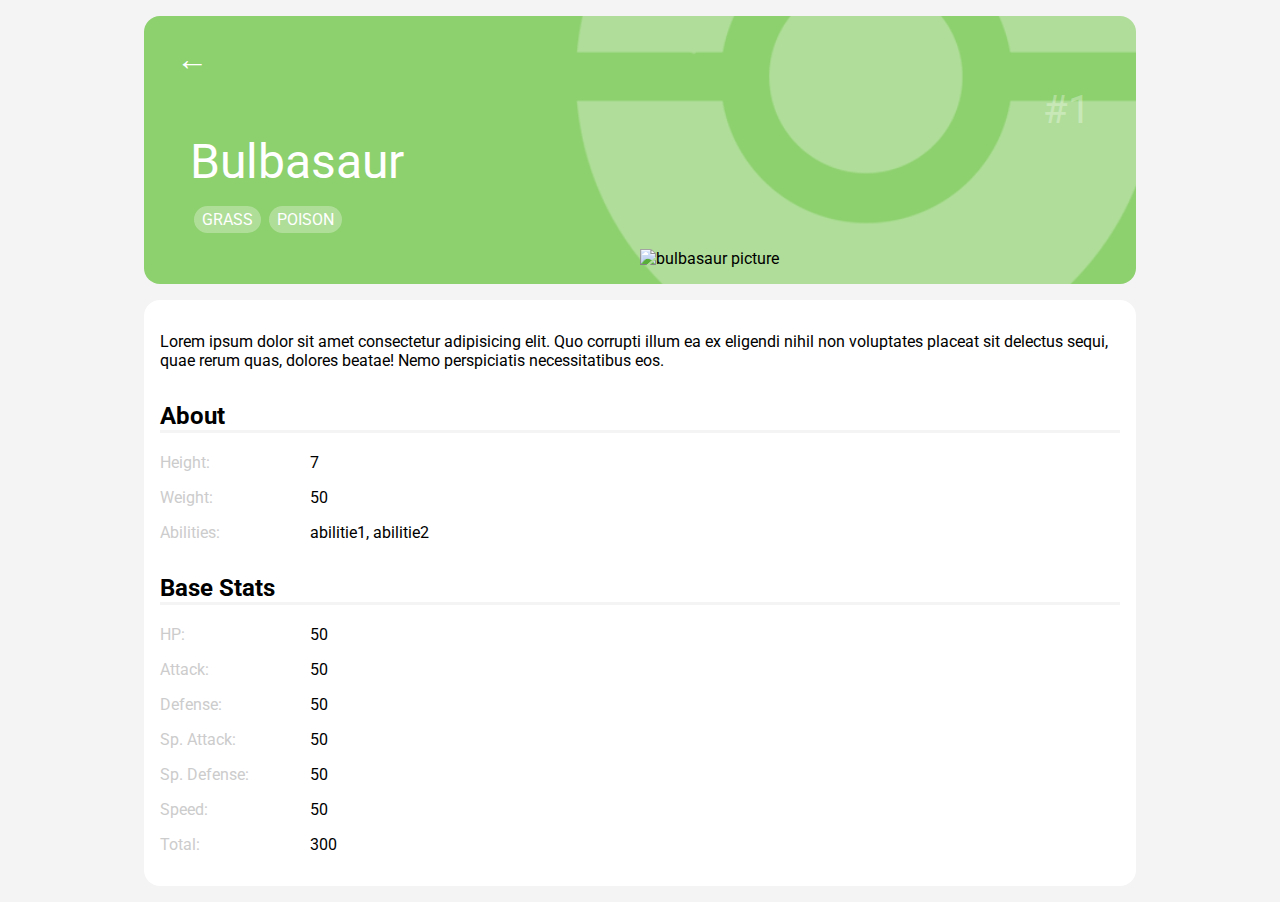
==== detail.html @ f9cb98a9 "v0.5" ====
<!DOCTYPE html>
<html lang="en">

<head>
    <meta charset="UTF-8">
    <meta http-equiv="X-UA-Compatible" content="IE=edge">
    <meta name="viewport" content="width=device-width, initial-scale=1.0">

    <!-- Normalize CSS -->
    <link rel="stylesheet" href="https://cdnjs.cloudflare.com/ajax/libs/normalize/8.0.1/normalize.min.css"
        integrity="sha512-NhSC1YmyruXifcj/KFRWoC561YpHpc5Jtzgvbuzx5VozKpWvQ+4nXhPdFgmx8xqexRcpAglTj9sIBWINXa8x5w=="
        crossorigin="anonymous" referrerpolicy="no-referrer" />

    <!-- Roboto Font -->
    <link rel="preconnect" href="https://fonts.googleapis.com">
    <link rel="preconnect" href="https://fonts.gstatic.com" crossorigin>
    <link href="https://fonts.googleapis.com/css2?family=Roboto:wght@100;300;500;700&display=swap" rel="stylesheet">

    <!-- Style sheets -->
    <link rel="stylesheet" href="./assets/css/style.css">
    <link rel="stylesheet" href="./assets/css/pokedex.css">
    <link rel="stylesheet" href="./assets/css/pokemon-type-colors.css">
    <link rel="stylesheet" href="./assets/css/pokemon-detail.css">

    <title>Pokédex - Pokémon Detail</title>
</head>

<body>
    <section class="content mod-background grass">
        <nav class="navbar">
            <a href="./index.html">←</a>
        </nav>

        <div class="pokemon-info">
            <span class="number">#1</span>
            <span class="name">bulbasaur</span>

            <div class="detail">
                <ol class="types">
                    <li class="type">grass</li>
                    <li class="type">poison</li>
                </ol>

                <img src="https://raw.githubusercontent.com/PokeAPI/sprites/master/sprites/pokemon/other/dream-world/1.svg"
                    alt="bulbasaur picture">
            </div>
        </div>
    </section>

    <section class="mod-pokemon-detail grass">
        <div class="content pokemon-detail">
            <div class="pokemon-stats">
                <p class="pokemon-description">Lorem ipsum dolor sit amet consectetur adipisicing elit. Quo corrupti
                    illum ea ex eligendi nihil non
                    voluptates placeat sit delectus sequi, quae rerum quas, dolores beatae! Nemo perspiciatis
                    necessitatibus eos.</p>

                <h2>About</h2>
                <ol class="pokemon-stats-list">
                    <li class="stat">
                        <span class="stat-name">height:</span>
                        <span>7</span>
                    </li>
                    <li class="stat">
                        <span class="stat-name">weight:</span>
                        <span>50</span>
                    </li>
                    <li class="stat">
                        <span class="stat-name">abilities:</span>
                        <span>abilitie1, abilitie2</span>
                    </li>
                </ol>

                <h2>Base Stats</h2>
                <ol class="pokemon-stats-list">
                    <li class="stat">
                        <span class="stat-name">HP:</span>
                        <span>50</span>
                    </li>
                    <li class="stat">
                        <span class="stat-name">attack:</span>
                        <span>50</span>
                    </li>
                    <li class="stat">
                        <span class="stat-name">defense:</span>
                        <span>50</span>
                    </li>
                    <li class="stat">
                        <span class="stat-name">sp. attack:</span>
                        <span>50</span>
                    </li>
                    <li class="stat">
                        <span class="stat-name">sp. defense:</span>
                        <span>50</span>
                    </li>
                    <li class="stat">
                        <span class="stat-name">speed:</span>
                        <span>50</span>
                    </li>
                    <li class="stat">
                        <span class="stat-name">total:</span>
                        <span>300</span>
                    </li>
                </ol>
            </div>
        </div>
    </section>

    <!-- Scripts -->
    <script src="./assets/js/detail.js"></script>
</body>

</html>
---- assets/css/style.css ----
* {
    font-family: 'Roboto', sans-serif;
    box-sizing: border-box;
}

body {
    background-color: #F4F4F4;
}

a {
    text-decoration: none;
}

.content {
    height: auto;
    width: 100vw;
    padding: 1rem;
    background-color: white;
}

@media screen and (min-width: 992px) {
    .content {
        max-width: 992px;
        margin: 1rem auto;
        border-radius: 1rem;
    }
}
---- assets/css/pokedex.css ----
.content {
    background-image: url('../images/content-bg.png');
    background-repeat: no-repeat;
    background-position: top right;
    background-size: 10rem;
}

.pokedex-logo {
    height: 4.5rem;
    margin-bottom: 10px;
}

.pokemons {
    display: grid;
    grid-template-columns: 1fr;
    list-style: none;
    padding: 0;
    margin: 0;
}

.pokemons a {
    display: grid;
}

.pokemon {
    display: flex;
    flex-direction: column;
    margin: .5rem;
    padding: 1rem;
    border-radius: 1rem;
    background-image: url('../images/pokemon-card-bg.png');
    background-repeat: no-repeat;
    background-size: 7rem;
    background-position: bottom right;
    overflow: hidden;
}

.pokemon .number {
    opacity: .3;
    text-align: right;
    font-size: .625rem;
}

.pokemon .name {
    margin: .25rem 0;
    text-transform: capitalize;
    color: white;
}

.pokemon .detail {
    display: flex;
    flex-direction: row;
    align-items: center;
    justify-content: space-between;
}

.pokemon .detail .types {
    list-style: none;
    padding: 0;
    margin: 0;
}

.pokemon .detail .types .type {
    margin: .25rem 0;
    padding: .25rem .5rem;
    border-radius: 1rem;
    font-size: .625rem;
    text-transform: uppercase;
    text-align: center;
    background-color: #FFFFFF4D;
    color: white;
}

.pokemon img {
    max-width: 100%;
    height: 70px;
    align-self: flex-end;
}

.pagination {
    display: flex;
    flex-direction: row;
    justify-content: center;
    align-items: center;
    width: 100%;
    padding: 1rem;
}

.pagination button {
    border: none;
    border-radius: 1rem;
    margin: .25rem 0;
    padding: .5rem 1rem;
    font-size: .825rem;
    background-color: #6C79DB;
    color: white;
}

@media screen and (min-width: 380px) {
    .pokemons {
        grid-template-columns: 1fr 1fr;
    }
}

@media screen and (min-width: 576px) {
    .pokemons {
        grid-template-columns: 1fr 1fr 1fr;
    }
}

@media screen and (min-width: 992px) {
    .pokemons {
        grid-template-columns: 1fr 1fr 1fr 1fr;
    }
}
---- assets/css/pokemon-type-colors.css ----
.bug {
    background-color: #A8B720d0;
}

.dark {
    background-color: #725847d0;
}

.dragon {
    background-color: #6F38F6d0;
}

.electric {
    background-color: #F7CF2Ed0;
}

.fairy {
    background-color: #F9AEC7d0;
}

.fire {
    background-color: #EE7F30d0;
}

.fighting {
    background-color: #BF3029d0;
}

.flying {
    background-color: #A98FF0d0;
}

.ghost {
    background-color: #6E5896d0;
}

.grass {
    background-color: #76c850d0;
}

.ground {
    background-color: #DFBF69d0;
}

.ice {
    background-color: #98D5D7d0;
}

.normal {
    background-color: #A6A877d0;
}

.poison {
    background-color: #A040A0d0;
}

.psychic {
    background-color: #F65687d0;
}

.rock {
    background-color: #B8A137d0;
}

.steel {
    background-color: #B9B7CFd0;
}

.water {
    background-color: #678FEEd0;
}
---- assets/css/pokemon-detail.css ----
.content {
    background-image: none;
}

.mod-background {
    background-image: url('../images/pokemon-card-bg.png');
    background-repeat: no-repeat;
    background-position: bottom right;
    background-size: 22rem;
}

.navbar {
    height: auto;
    padding: .5rem;
}

.navbar a {
    text-decoration: none;
    font-size: 2rem;
    font-weight: bold;
    padding: .5rem;
    color: white;
}

.pokemon-info {
    display: flex;
    flex-direction: column;
    margin: auto;
}

.pokemon-info .number {
    opacity: .3;
    text-align: right;
    font-size: 2.5rem;
    color: white;
}

.pokemon-info .name {
    font-size: 3rem;
    text-transform: capitalize;
    color: white;
}

.pokemon-info .detail {
    display: flex;
    flex-direction: column;
}

.pokemon-info .detail .types {
    list-style: none;
    padding: 0;
    display: flex;
}

.pokemon-info .detail .types .type {
    margin: 0 .25rem;
    padding: .25rem .5rem;
    border-radius: 1rem;
    font-size: 1rem;
    text-transform: uppercase;
    text-align: center;
    background-color: #FFFFFF4D;
    color: white;
}

.pokemon-info .detail img {
    max-height: 20rem;
    margin: 0;
    width: 50%;
    align-self: flex-end;
}

.pokemon-detail {
    border-radius: 1rem 1rem 0 0;
}

.pokemon-stats h2 {
    border-bottom: .2rem solid #F4F4F4;
    margin-top: 2rem;
}

.pokemon-stats .pokemon-stats-list {
    list-style: none;
    padding: 0;
    margin-left: 0;
    max-width: 300px;
}

.pokemon-stats .pokemon-stats-list .stat {
    display: grid;
    grid-template-columns: 1fr 1fr;
    align-items: center;
    margin: 1rem 0;
}

.pokemon-stats .pokemon-stats-list .stat .stat-name {
    color: #CCCCCC;
    text-transform: capitalize;
}

@media screen and (min-width: 420px) {
    .mod-background {
        background-size: 25rem;
    }
}

@media screen and (min-width: 576px) {
    .mod-background {
        background-size: 35rem;
    }
}

@media screen and (min-width: 992px) {
    .pokemon-info {
        max-width: 900px;
    }

    .mod-pokemon-detail {
        background-color: #F4F4F4;
    }

    .pokemon-detail {
        border-radius: 1rem;
        height: auto;
    }
}
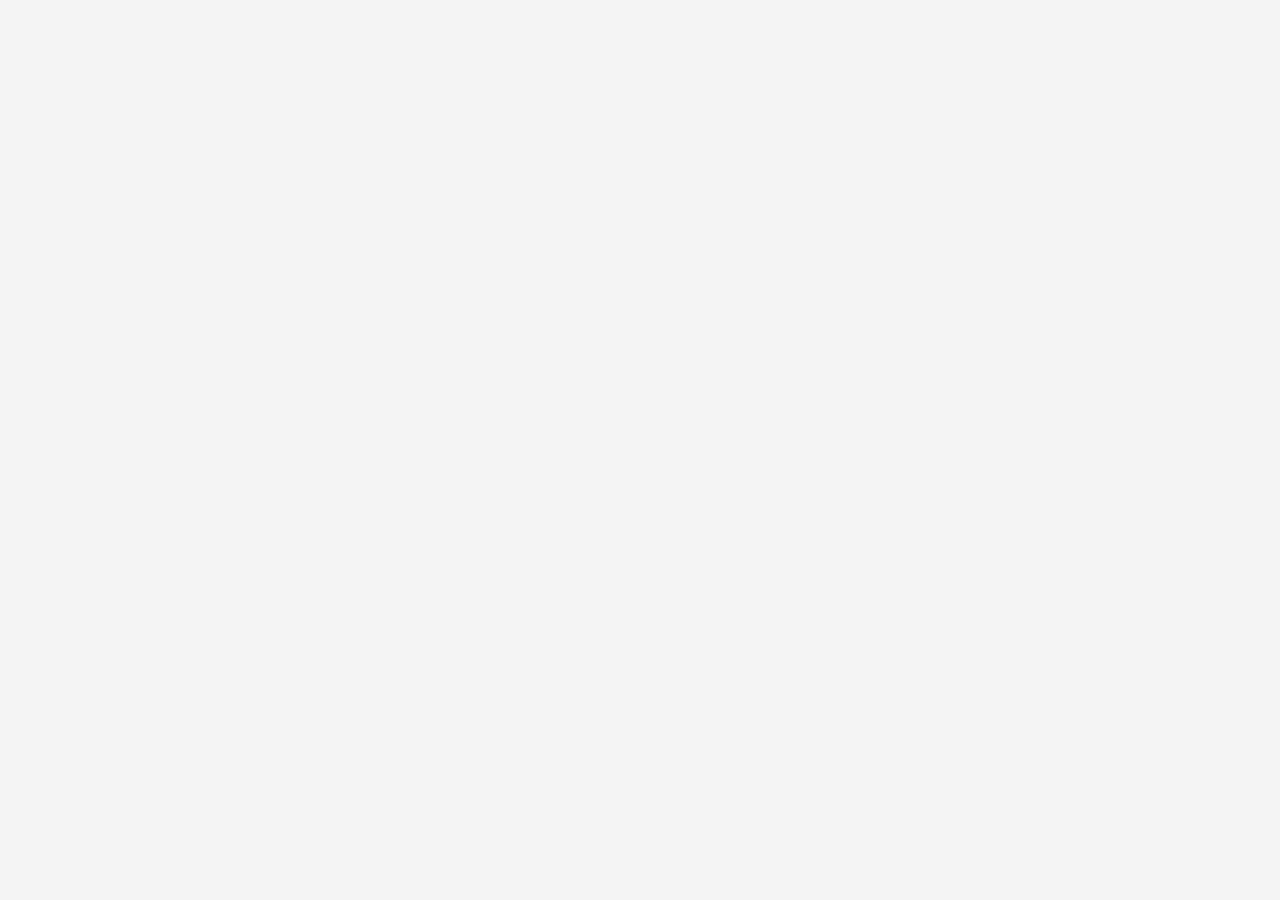
==== commit 40f24eee: "update" ====
--- a/detail.html
+++ b/detail.html
@@ -26,87 +26,13 @@
 </head>
 
 <body>
-    <section class="content mod-background grass">
-        <nav class="navbar">
-            <a href="./index.html">←</a>
-        </nav>
-
-        <div class="pokemon-info">
-            <span class="number">#1</span>
-            <span class="name">bulbasaur</span>
-
-            <div class="detail">
-                <ol class="types">
-                    <li class="type">grass</li>
-                    <li class="type">poison</li>
-                </ol>
-
-                <img src="https://raw.githubusercontent.com/PokeAPI/sprites/master/sprites/pokemon/other/dream-world/1.svg"
-                    alt="bulbasaur picture">
-            </div>
-        </div>
-    </section>
-
-    <section class="mod-pokemon-detail grass">
-        <div class="content pokemon-detail">
-            <div class="pokemon-stats">
-                <p class="pokemon-description">Lorem ipsum dolor sit amet consectetur adipisicing elit. Quo corrupti
-                    illum ea ex eligendi nihil non
-                    voluptates placeat sit delectus sequi, quae rerum quas, dolores beatae! Nemo perspiciatis
-                    necessitatibus eos.</p>
-
-                <h2>About</h2>
-                <ol class="pokemon-stats-list">
-                    <li class="stat">
-                        <span class="stat-name">height:</span>
-                        <span>7</span>
-                    </li>
-                    <li class="stat">
-                        <span class="stat-name">weight:</span>
-                        <span>50</span>
-                    </li>
-                    <li class="stat">
-                        <span class="stat-name">abilities:</span>
-                        <span>abilitie1, abilitie2</span>
-                    </li>
-                </ol>
-
-                <h2>Base Stats</h2>
-                <ol class="pokemon-stats-list">
-                    <li class="stat">
-                        <span class="stat-name">HP:</span>
-                        <span>50</span>
-                    </li>
-                    <li class="stat">
-                        <span class="stat-name">attack:</span>
-                        <span>50</span>
-                    </li>
-                    <li class="stat">
-                        <span class="stat-name">defense:</span>
-                        <span>50</span>
-                    </li>
-                    <li class="stat">
-                        <span class="stat-name">sp. attack:</span>
-                        <span>50</span>
-                    </li>
-                    <li class="stat">
-                        <span class="stat-name">sp. defense:</span>
-                        <span>50</span>
-                    </li>
-                    <li class="stat">
-                        <span class="stat-name">speed:</span>
-                        <span>50</span>
-                    </li>
-                    <li class="stat">
-                        <span class="stat-name">total:</span>
-                        <span>300</span>
-                    </li>
-                </ol>
-            </div>
-        </div>
+    <section id="pokemonDetailContent">
+        <!-- Pokemon details -->
     </section>
 
     <!-- Scripts -->
+    <script src="./assets/js/pokemon-model.js"></script>
+    <script src="./assets/js/poke-api.js"></script>
     <script src="./assets/js/detail.js"></script>
 </body>
 
